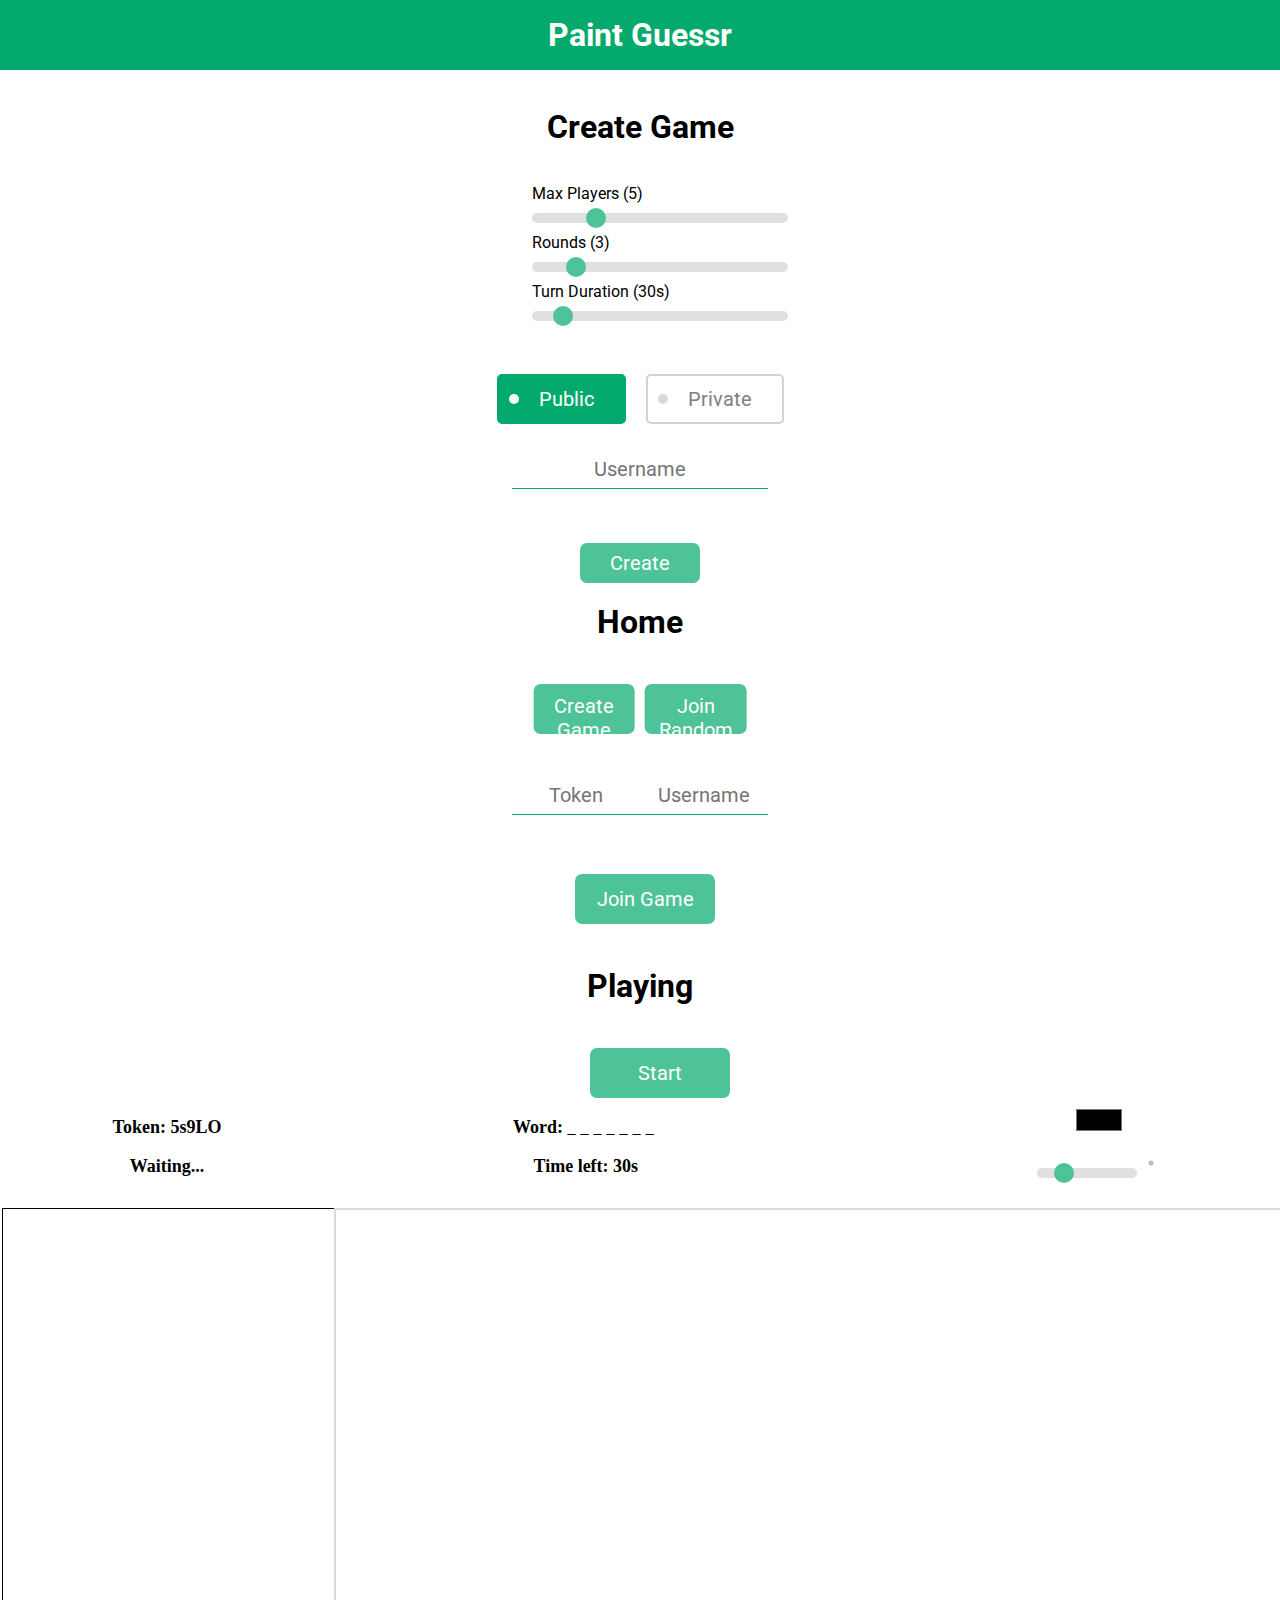
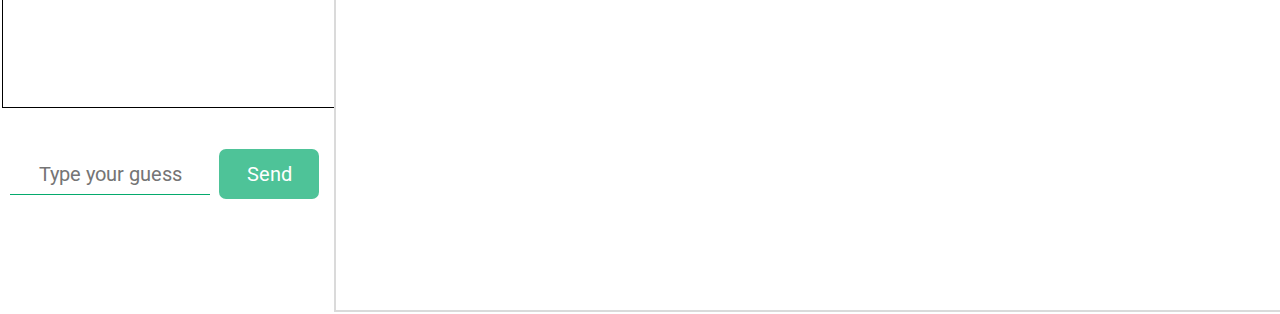
==== client/index.html @ 21784b82 "bug fixes" ====
<!DOCTYPE html>
<html lang="en">
<head>
	<meta charset="UTF-8">
	<meta http-equiv="X-UA-Compatible" content="IE=edge">
	<meta name="viewport" content="width=device-width, initial-scale=1.0">
	<link rel="stylesheet" type="text/css" href="./style.css">
	
	<title>Client</title>
</head>
<body>
	<header>
		<h1 id="title">Paint Guessr</h1>
	</header>

	<br>
	
	<div id="create">
		<h1 class="title">Create Game</h1>
		<br>
		<span id="maxPlayersDisplay">Max Players (5)</span> <br>
		<input type="range" value="5" min="2" max="15" step="1" oninput="setMaxPlayers(this.value)"> <br>
		<span id="roundsDisplay">Rounds (3)</span> <br>
		<input type="range" value="3" min="1" max="15" step="1" oninput="setRounds(this.value)"> <br>
		<span id="turnDurationDisplay">Turn Duration (30s)</span> <br>
		<input type="range" value="30" min="15" max="180" step="1" oninput="setTurnDuration(this.value)"> <br> <br>
		
		<article class="centered">
			<div class="wrapper">
				<input type="radio" name="select" id="option-1" onchange="updateVisibility()" checked>
				<input type="radio" name="select" id="option-2" onchange="updateVisibility()">
				<label for="option-1" class="option option-1">
					<div class="dot"></div>
					<span>Public</span>
				</label>
				<label for="option-2" class="option option-2">
					<div class="dot"></div>
					<span>Private</span>
				</label>
			</div>
		</article>
		<input id="createSectionUsername" type="text" placeholder="Username" oninput="setUsername(this.value)">
		<br>
		<br>
		<br>
		<br>
		<button id="create-btn" onclick="createGame()">Create</button>
	</div>

	<!--<hr>-->

	<div id="home">
		<h1 class="title">Home</h1>
		<br>
		<div class="centered" id="home-btns">
			<button id="create-game" onclick="showCreateSection()">Create Game</button> 
			<button id="join-random" onclick="joinRandom()">Join Random</button>
		</div>

		<br><br>

		<article class="centered">
			<input id="tokenInput" placeholder="Token" type="text"> <br> <br>
			<input id="homeSectionUsername" type="text" placeholder="Username" oninput="setUsername(this.value)">
		</article>

		<br><br><br>
		<button id="join-game" onclick="joinGame(document.getElementById('tokenInput').value)">Join Game</button>

		<br><br>
	</div>

	<!--<hr>-->

	<div id="game">
		<h1 class="title">Playing</h1>
		<br>

		<div class="centered">
			<button id="startButton" onclick="start()">Start</button>
		</div>
		
		<table style="width: 100%;text-align: center;">
			<tr>
				<td>
					<span class="bold" id="token">Token: 5s9LO</span>
					<br>
					<br>
					<span class="bold" id="status">Waiting...</span>
				</td>
				<td>
					<span class="bold">Word: </span>
					<span id="word" style="letter-spacing: 5px;">_______</span>
					<br><br>
					<span class="bold" id="timeLeft">Time left: 30s</span>
				</td>
				<td>
					<input type="color" id="changeColor" onchange="setColor(this.value)">
					<br>
					<br>
					<div>
						<input type="range" id="rangeWidth" min="1" max="20" value="5" oninput="updateDot(this.value)" onchange="setWidth(this.value)">
						<svg height="20" width="20" style="margin-bottom: 5px;">
							<circle id="circle" cx="10" cy="10" r="2.5" fill="#bbb"/>
						</svg> 
					</div>
				</td>
			</tr>
			<tr>
				<td style="vertical-align: top;">
					<br>
					<div id="chat">
						<div id="textarea"></div>
						<br>
						<br>
						<div>
							<input id="textInput" placeholder="Type your guess" type="text">
							<button id="send-message" onclick="sendMessage()">Send</button>
						</div>
					</div>
					<br>
					<br>
					<div class="centered">
						<table id="leaderboard">
						</table>
					</div>
				</td>
				<td colspan="2">
					<br>
					<div class="centered">
						<canvas id="canvas" width="1000px" height="700px"></canvas>
					</div>
				</td>
			</tr>
		</table>
	</div>

	<div id="gameOver">
		<h1 class="title">Game Over</h1>
		<br>
		<div class="centered">
			<table id="gameOverLeaderboard">
			</table>
		</div>
	</div>
	
	<script src="info.js"></script>
	<script src="selector.js"></script>
	<script src="client.js"></script>
	<script src="game.js"></script>
</body>
</html>
---- client/style.css ----
@import url('https://fonts.googleapis.com/css2?family=Roboto:wght@100;300;400;500;700&display=swap');

* {
	margin: 0;
	padding: 0;
	box-sizing: border-box;
}

header {
	width: 100%;
	height: 70px;
	background: #04AA6D;
}

#title {
	font-family: Roboto;
	color: #fff;
	text-align: center;
	vertical-align: middle;
	line-height: 70px;
}

#create {
	/*display: none;*/
	position: relative;
	width: 20%;
	transform: translate(-50%,0%);
	left: 50%;
}

.title {
	font-family: Roboto;
	font-style: bold;
	margin: 20px;
	text-align: center;
}

#create span{
	font-family: Roboto;
	margin: 20px;
}

input[type="range"] {
	margin: 10px 0 10px 20px;
	-webkit-appearance: none;
	width: 100%;
	height: 10px;
	background: #d3d3d3;
	border-radius: 10px;
	outline: none;
	opacity: 0.7;
	-webkit-transition: .2s;
	transition: opacity .2s;
}

input[type="range"]:hover {
	opacity: 1;
}

input[type="range"]::-webkit-slider-thumb {
	-webkit-appearance: none;
	appearance: none;
	width: 20px;
	height: 20px;
	background: #04AA6D;
	cursor: pointer;
	border-radius: 10px;
}

input[type="range"]::-moz-range-thumb {
	width: 25px;
	height: 25px;
	background: #04AA6D;
	cursor: pointer;
}

.centered {
	width:100%;
	display: flex;
	justify-content: center;
}

.wrapper {
	display: inline-flex;
	background: #fff;
	height: 100px;
	width: 400px;
	align-items: center;
	justify-content: space-evenly;
	border-radius: 5px;
	padding: 0px 10px;
}

.wrapper .option {
	background: #fff;
	height: 50%;
	width: 70%;
	display: flex;
	align-items: center;
	justify-content: space-evenly;
	margin: 0 10px;
	border-radius: 5px;
	cursor: pointer;
	padding: 0 10px;
	border: 2px solid lightgrey;
}

.wrapper .option .dot {
	height: 10px;
	width: 10px;
	background: #d9d9d9;
	border-radius: 50%;
	position: relative;
}

.wrapper .option .dot::before {
	position: absolute;
	content: "";
	top: 1px;
	left: 1px;
	width: 0px;
	height: 0px;
	background: #0a8f5e;
	border-radius: 50%;
	opacity: 0;
	transform: scale(1.5);
}

input[type="radio"] {
	display: none;
}

#option-1:checked:checked ~ .option-1,
#option-2:checked:checked ~ .option-2 {
	border-color: #04AA6D;
	background: #04AA6D;
}

#option-1:checked:checked ~ .option-1 .dot,
#option-2:checked:checked ~ .option-2 .dot {
	background: #fff;
}

#option-1:checked:checked ~ .option-1 .dot::before,
#option-2:checked:checked ~ .option-2 .dot::before {
	opacity: 1;
	transform: scale(1);
}

.wrapper .option span {
	font-size: 20px;
	color: #808080;
}

#option-1:checked:checked ~ .option-1 span,
#option-2:checked:checked ~ .option-2 span {
	color: #fff;
}

input[type="text"] {
	font-family: Roboto;
	text-align: center;
	font-size: 20px;
	padding: 10px;
	border-style: none;
	border-bottom: 1px solid #04AA6D;
	width: 100%;
	height: 40px;
}

input[type="text"]:focus {
	outline: none;
}

#create-btn {
	position: relative;
	width: 120px;
	height: 40px;
	color: #fff;
	font-family: Roboto;
	font-style: regular;
	font-size: 20px;
	border-style: none;
	border-radius: 7px;
	background: #04AA6D; /*linear-gradient(to right bottom, #009FFF, #ec2F4B);*/
	transform: translate(-50%, 0%);
	left: 50%;
	opacity: 70%;
}
#create-btn:hover{
	animation: btnsAnim 200ms forwards;
}
@keyframes btnsAnim{
	0%{ background: #04AA6D; }
	100%{ background: #076d47; opacity: 100%; }
}


#home {
	display: block;
	background: white;
	position: relative;
	width: 20%;
	transform: translate(-50%,0%);
	left: 50%;
}

#home-btns{
	position: relative;
	display: flex;
	align-items: center;
	transform: translate(-50%,0%);
	left: 50%;
	width: 87%;
	background: white;
}

#home button {
	position: relative;
	width: 140px;
	height: 50px;
	padding: 10px;
	margin: 5px;
	color: #fff;
	font-family: Roboto;
	font-style: regular;
	font-size: 20px;
	border-style: none;
	border-radius: 7px;
	background: #04AA6D; /*linear-gradient(to right bottom, #009FFF, #ec2F4B);*/
	opacity: 0.7;
	/*transform: translate(-50%, 0%);
	left: 50%;
	opacity: 70%;*/
}

#home button:hover {
	animation: btnsAnim 200ms forwards;
}

#join-game {
	position: relative;
	transform: translate(-50%,0%);
	left: 50%;
}

#gameOver {
	display: none;
}

#game {
	/*display: none;*/
	background: white;
}

#game button {
	position: relative;
	width: 140px;
	height: 50px;
	padding: 10px;
	margin: 5px;
	color: #fff;
	font-family: Roboto;
	font-style: regular;
	font-size: 20px;
	border-style: none;
	border-radius: 7px;
	background: #04AA6D;
	opacity: 0.7;
	/*linear-gradient(to right bottom, #009FFF, #ec2F4B)*/
}

#game button:hover {
	animation: btnsAnim 200ms forwards;
}

#startButton {
	position: relative;
	left: 20px;
}

#leaderboard {
	font-size: 18px;
	font-family: Roboto;
	margin-left: 20px;
}

#changeColor {
	margin-left: 20px;
	width: 50px;
	height: 30px;
	border: none;
	background: white;
}

#rangeWidth {
	width: 100px;
}

#canvas {
	background: white;
	border: 2px solid #dadada;
}

#chat {
	border: black;
	background: white;
	width: 330px;
	margin: auto;
}

#textInput {
	/*position: relative;*/
	/*margin-left: -100px;*/
	width: 200px;
}

#chat #send-message {
	width: 100px;
}

#startButton {
	/*display: none;*/
}

/*table tr:nth-child(odd) td:nth-child(even) {
	background: red
}

table tr:nth-child(even) td:nth-child(even) {
	background: green
}

table tr:nth-child(even) td:nth-child(odd) {
	background: red
}

table tr:nth-child(odd) td:nth-child(odd) {
	background: green
}*/

#leaderboard, #gameOverLeaderboard {
	text-align: left;
}

#gameOverLeaderboard td, #leaderboard td {
	padding: 10px;
}

#gameOverLeaderboard, #gameOverLeaderboard td, #leaderboard, #leaderboard td {
	border: 1px solid black;
	border-collapse: collapse;
}

.lightgreen {
	background-color: lightgreen;
}

#textarea {
	width: 350px;
	height: 500px;
	overflow: auto;
	border: 1px solid black;
	text-align: left;
}

.bold {
	font-size: large;
	font-weight: bold;
}
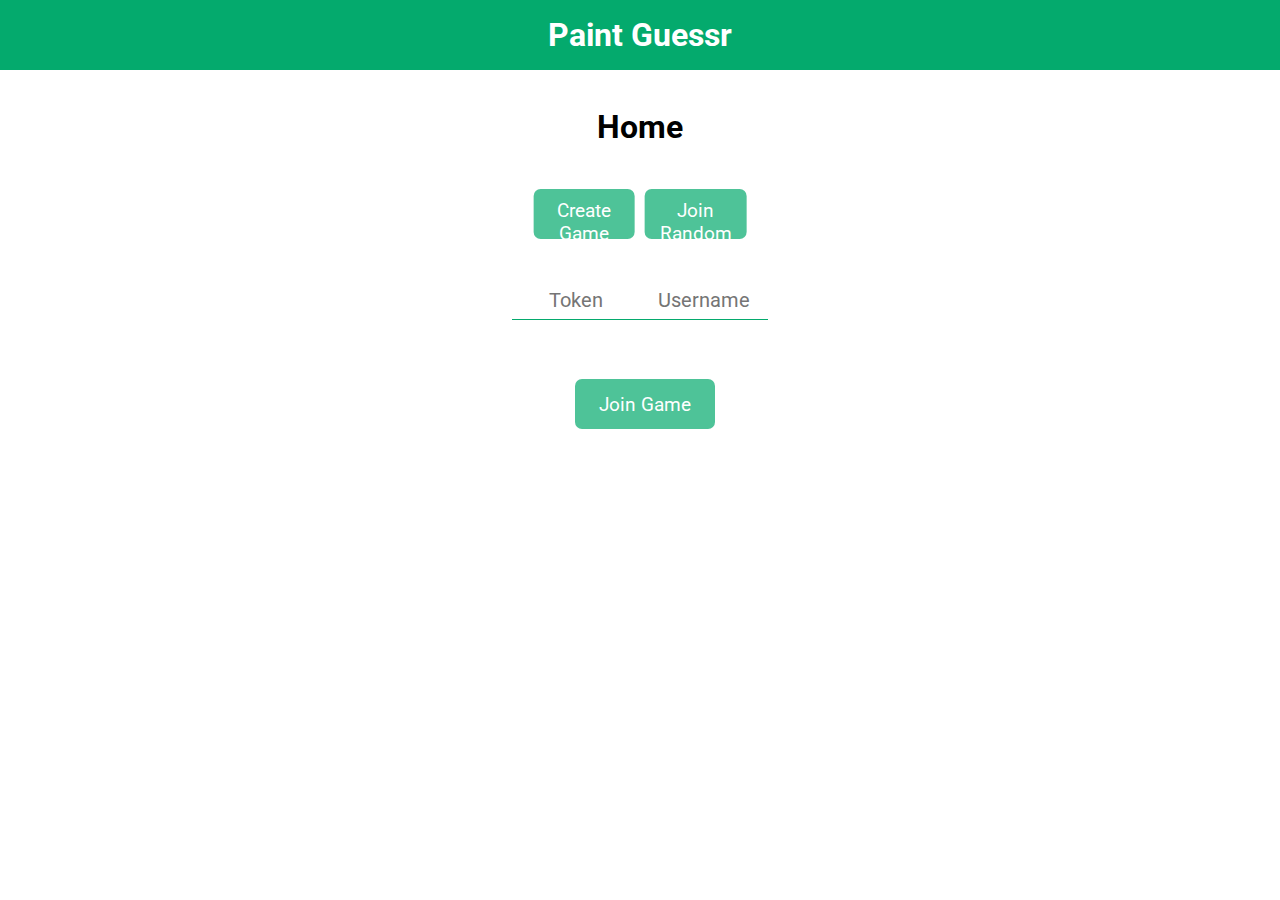
==== commit add05142: "cleanup + doc" ====
--- a/client/index.html
+++ b/client/index.html
@@ -5,26 +5,29 @@
 	<meta http-equiv="X-UA-Compatible" content="IE=edge">
 	<meta name="viewport" content="width=device-width, initial-scale=1.0">
 	<link rel="stylesheet" type="text/css" href="./style.css">
-	
 	<title>Client</title>
 </head>
 <body>
 	<header>
 		<h1 id="title">Paint Guessr</h1>
 	</header>
-
 	<br>
-	
 	<div id="create">
 		<h1 class="title">Create Game</h1>
 		<br>
-		<span id="maxPlayersDisplay">Max Players (5)</span> <br>
-		<input type="range" value="5" min="2" max="15" step="1" oninput="setMaxPlayers(this.value)"> <br>
-		<span id="roundsDisplay">Rounds (3)</span> <br>
-		<input type="range" value="3" min="1" max="15" step="1" oninput="setRounds(this.value)"> <br>
-		<span id="turnDurationDisplay">Turn Duration (30s)</span> <br>
-		<input type="range" value="30" min="15" max="180" step="1" oninput="setTurnDuration(this.value)"> <br> <br>
-		
+		<span id="maxPlayersDisplay">Max Players (5)</span>
+		<br>
+		<input type="range" value="5" min="2" max="15" step="1" oninput="setMaxPlayers(this.value)">
+		<br>
+		<span id="roundsDisplay">Rounds (3)</span>
+		<br>
+		<input type="range" value="3" min="1" max="15" step="1" oninput="setRounds(this.value)">
+		<br>
+		<span id="turnDurationDisplay">Turn Duration (60s)</span>
+		<br>
+		<input type="range" value="60" min="15" max="180" step="1" oninput="setTurnDuration(this.value)">
+		<br>
+		<br>
 		<article class="centered">
 			<div class="wrapper">
 				<input type="radio" name="select" id="option-1" onchange="updateVisibility()" checked>
@@ -46,9 +49,6 @@
 		<br>
 		<button id="create-btn" onclick="createGame()">Create</button>
 	</div>
-
-	<!--<hr>-->
-
 	<div id="home">
 		<h1 class="title">Home</h1>
 		<br>
@@ -56,50 +56,45 @@
 			<button id="create-game" onclick="showCreateSection()">Create Game</button> 
 			<button id="join-random" onclick="joinRandom()">Join Random</button>
 		</div>
-
-		<br><br>
-
+		<br>
+		<br>
 		<article class="centered">
 			<input id="tokenInput" placeholder="Token" type="text"> <br> <br>
 			<input id="homeSectionUsername" type="text" placeholder="Username" oninput="setUsername(this.value)">
 		</article>
-
-		<br><br><br>
+		<br>
+		<br>
+		<br>
 		<button id="join-game" onclick="joinGame(document.getElementById('tokenInput').value)">Join Game</button>
-
-		<br><br>
+		<br>
+		<br>
 	</div>
-
-	<!--<hr>-->
-
 	<div id="game">
 		<h1 class="title">Playing</h1>
 		<br>
-
 		<div class="centered">
 			<button id="startButton" onclick="start()">Start</button>
 		</div>
-		
 		<table style="width: 100%;text-align: center;">
 			<tr>
 				<td>
-					<span class="bold" id="token">Token: 5s9LO</span>
+					<span class="bold" id="token"></span>
 					<br>
 					<br>
-					<span class="bold" id="status">Waiting...</span>
+					<span class="bold" id="status"></span>
 				</td>
 				<td>
 					<span class="bold">Word: </span>
-					<span id="word" style="letter-spacing: 5px;">_______</span>
+					<span id="word" style="letter-spacing: 5px;"></span>
 					<br><br>
-					<span class="bold" id="timeLeft">Time left: 30s</span>
+					<span class="bold" id="timeLeft"></span>
 				</td>
 				<td>
 					<input type="color" id="changeColor" onchange="setColor(this.value)">
 					<br>
 					<br>
 					<div>
-						<input type="range" id="rangeWidth" min="1" max="20" value="5" oninput="updateDot(this.value)" onchange="setWidth(this.value)">
+						<input type="range" id="rangeWidth" min="1" max="20" value="5" oninput="setWidth(this.value, false)" onchange="setWidth(this.value, true)">
 						<svg height="20" width="20" style="margin-bottom: 5px;">
 							<circle id="circle" cx="10" cy="10" r="2.5" fill="#bbb"/>
 						</svg> 
@@ -134,7 +129,6 @@
 			</tr>
 		</table>
 	</div>
-
 	<div id="gameOver">
 		<h1 class="title">Game Over</h1>
 		<br>
@@ -143,10 +137,9 @@
 			</table>
 		</div>
 	</div>
-	
-	<script src="info.js"></script>
-	<script src="selector.js"></script>
+	<script src="protocol.js"></script>
 	<script src="client.js"></script>
 	<script src="game.js"></script>
+	<script src="interface.js"></script>
 </body>
-</html>+</html>
--- a/client/style.css
+++ b/client/style.css
@@ -21,10 +21,10 @@
 }
 
 #create {
-	/*display: none;*/
+	display: none;
 	position: relative;
 	width: 20%;
-	transform: translate(-50%,0%);
+	transform: translate(-50%, 0%);
 	left: 50%;
 }
 
@@ -35,7 +35,7 @@
 	text-align: center;
 }
 
-#create span{
+#create span {
 	font-family: Roboto;
 	margin: 20px;
 }
@@ -75,7 +75,7 @@
 }
 
 .centered {
-	width:100%;
+	width: 100%;
 	display: flex;
 	justify-content: center;
 }
@@ -182,34 +182,40 @@
 	font-size: 20px;
 	border-style: none;
 	border-radius: 7px;
-	background: #04AA6D; /*linear-gradient(to right bottom, #009FFF, #ec2F4B);*/
+	background: #04AA6D;
 	transform: translate(-50%, 0%);
 	left: 50%;
 	opacity: 70%;
 }
-#create-btn:hover{
+
+#create-btn:hover {
 	animation: btnsAnim 200ms forwards;
 }
-@keyframes btnsAnim{
-	0%{ background: #04AA6D; }
-	100%{ background: #076d47; opacity: 100%; }
-}
-
+
+@keyframes btnsAnim {
+	0% {
+		background: #04AA6D;
+	}
+	100% {
+		background: #076d47;
+		opacity: 100%;
+	}
+}
 
 #home {
 	display: block;
 	background: white;
 	position: relative;
 	width: 20%;
-	transform: translate(-50%,0%);
-	left: 50%;
-}
-
-#home-btns{
+	transform: translate(-50%, 0%);
+	left: 50%;
+}
+
+#home-btns {
 	position: relative;
 	display: flex;
 	align-items: center;
-	transform: translate(-50%,0%);
+	transform: translate(-50%, 0%);
 	left: 50%;
 	width: 87%;
 	background: white;
@@ -224,14 +230,11 @@
 	color: #fff;
 	font-family: Roboto;
 	font-style: regular;
-	font-size: 20px;
+	font-size: 19px;
 	border-style: none;
 	border-radius: 7px;
-	background: #04AA6D; /*linear-gradient(to right bottom, #009FFF, #ec2F4B);*/
+	background: #04AA6D;
 	opacity: 0.7;
-	/*transform: translate(-50%, 0%);
-	left: 50%;
-	opacity: 70%;*/
 }
 
 #home button:hover {
@@ -240,7 +243,7 @@
 
 #join-game {
 	position: relative;
-	transform: translate(-50%,0%);
+	transform: translate(-50%, 0%);
 	left: 50%;
 }
 
@@ -249,7 +252,7 @@
 }
 
 #game {
-	/*display: none;*/
+	display: none;
 	background: white;
 }
 
@@ -267,7 +270,6 @@
 	border-radius: 7px;
 	background: #04AA6D;
 	opacity: 0.7;
-	/*linear-gradient(to right bottom, #009FFF, #ec2F4B)*/
 }
 
 #game button:hover {
@@ -310,8 +312,6 @@
 }
 
 #textInput {
-	/*position: relative;*/
-	/*margin-left: -100px;*/
 	width: 200px;
 }
 
@@ -320,34 +320,23 @@
 }
 
 #startButton {
-	/*display: none;*/
-}
-
-/*table tr:nth-child(odd) td:nth-child(even) {
-	background: red
-}
-
-table tr:nth-child(even) td:nth-child(even) {
-	background: green
-}
-
-table tr:nth-child(even) td:nth-child(odd) {
-	background: red
-}
-
-table tr:nth-child(odd) td:nth-child(odd) {
-	background: green
-}*/
-
-#leaderboard, #gameOverLeaderboard {
+	display: none;
+}
+
+#leaderboard,
+#gameOverLeaderboard {
 	text-align: left;
 }
 
-#gameOverLeaderboard td, #leaderboard td {
+#gameOverLeaderboard td,
+#leaderboard td {
 	padding: 10px;
 }
 
-#gameOverLeaderboard, #gameOverLeaderboard td, #leaderboard, #leaderboard td {
+#gameOverLeaderboard,
+#gameOverLeaderboard td,
+#leaderboard,
+#leaderboard td {
 	border: 1px solid black;
 	border-collapse: collapse;
 }
